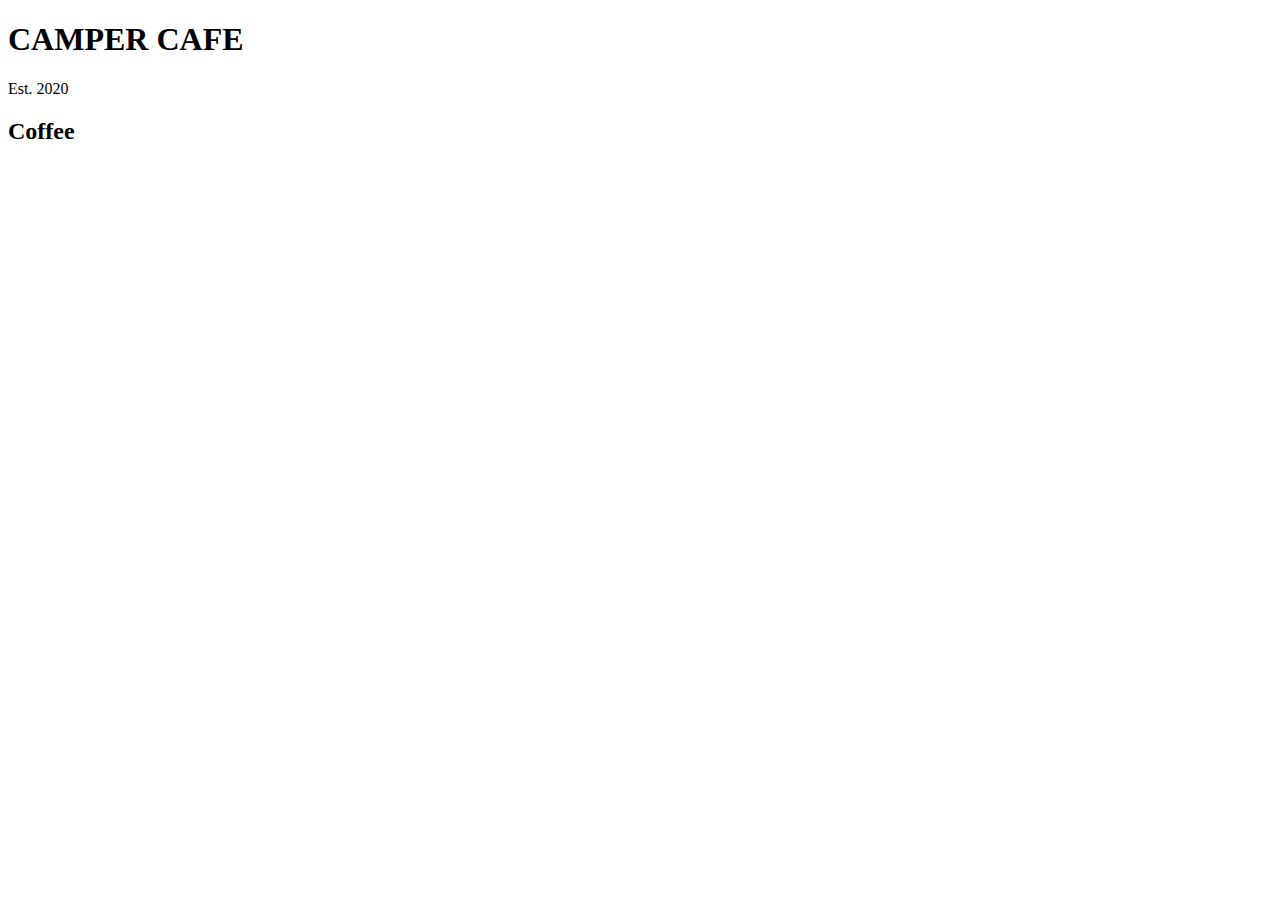
==== cafe_menu_app/index.html @ 96f1590f "x" ====
<!DOCTYPE html>
<html lang="en">
  <head>
    <meta charset="utf-8" />
    <title>Cafe Menu</title>
  </head>
  <body>
    <main>
      <h1>CAMPER CAFE</h1>
      <p>Est. 2020</p>
      <section>
        <h2>Coffee</h2>
      </section>
    </main>
  </body>
</html>
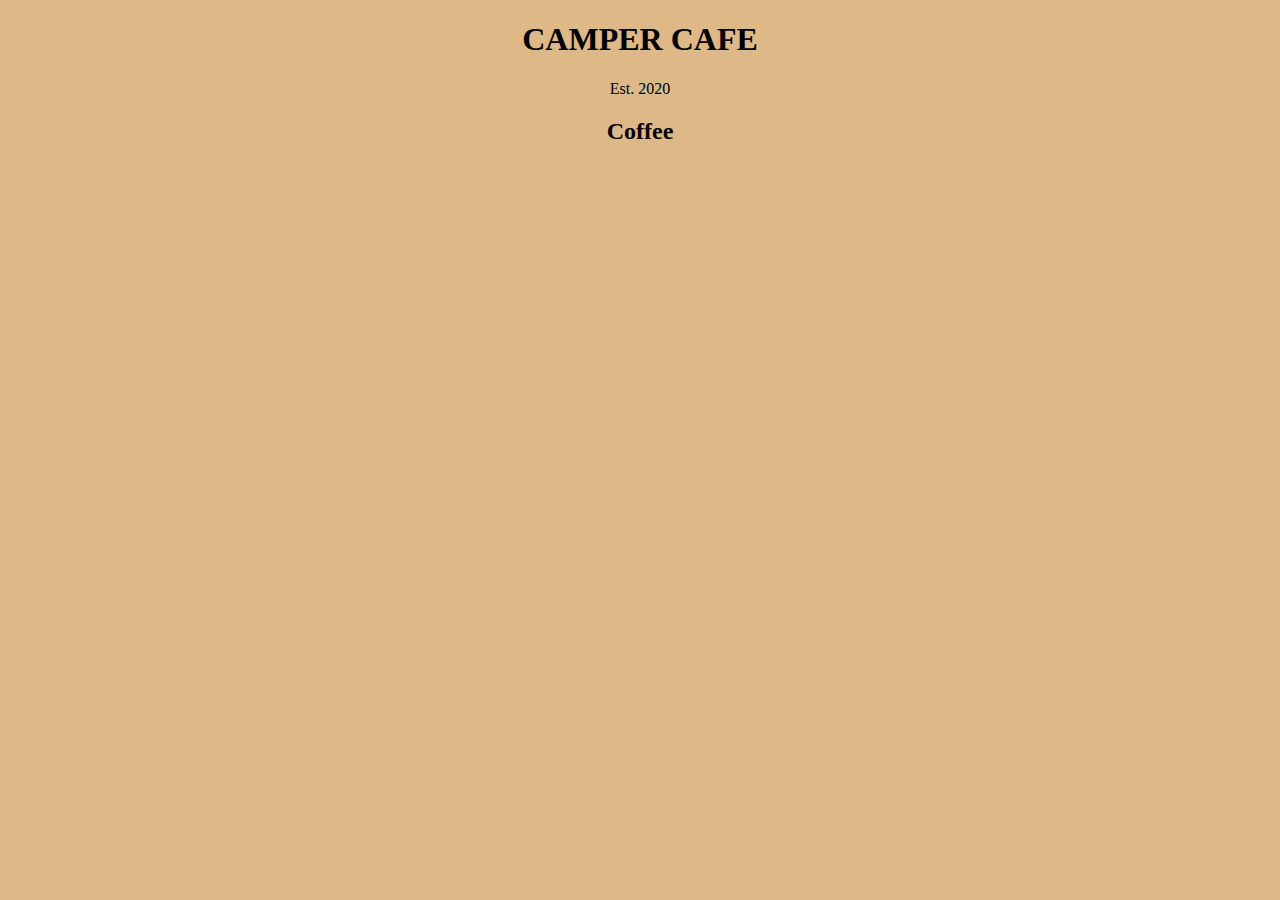
==== commit f46fe24a: "x" ====
--- a/cafe_menu_app/index.html
+++ b/cafe_menu_app/index.html
@@ -2,7 +2,9 @@
 <html lang="en">
   <head>
     <meta charset="utf-8" />
+    <meta name="viewport" content="width=device-width, initial-scale=1.0" />
     <title>Cafe Menu</title>
+    <link href="styles.css" rel="stylesheet"/>
   </head>
   <body>
     <main>
--- a/cafe_menu_app/styles.css
+++ b/cafe_menu_app/styles.css
@@ -0,0 +1,7 @@
+body {
+    background-color: burlywood;
+  }
+  
+  h1, h2, p {
+    text-align: center;
+  }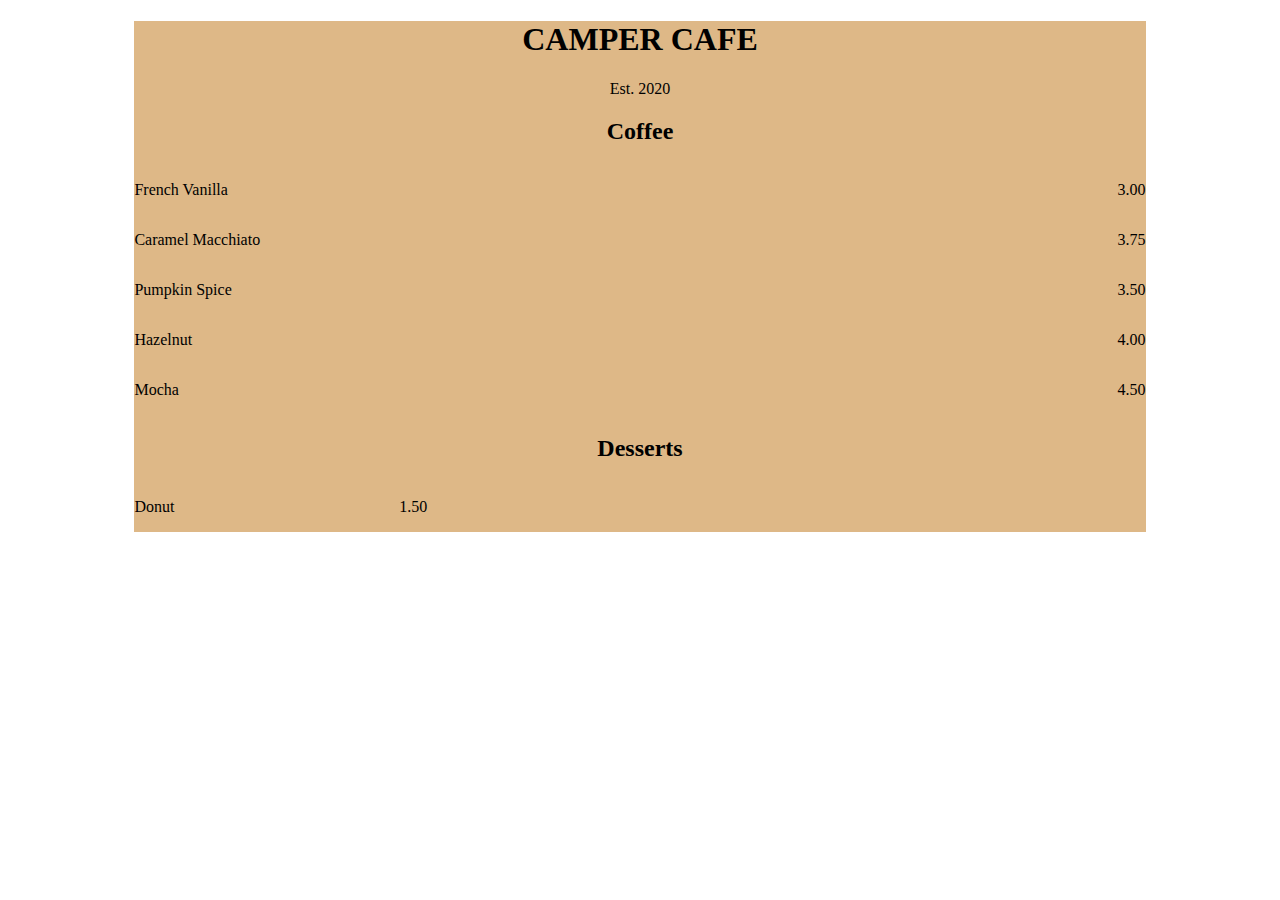
==== commit 66b4e7d7: "x" ====
--- a/cafe_menu_app/index.html
+++ b/cafe_menu_app/index.html
@@ -7,12 +7,35 @@
     <link href="styles.css" rel="stylesheet"/>
   </head>
   <body>
-    <main>
-      <h1>CAMPER CAFE</h1>
-      <p>Est. 2020</p>
-      <section>
-        <h2>Coffee</h2>
-      </section>
-    </main>
+    <div class="menu">
+      <main>
+        <h1>CAMPER CAFE</h1>
+        <p>Est. 2020</p>
+        <section>
+          <h2>Coffee</h2>
+          <article class="item">
+            <p class="flavor">French Vanilla</p><p class="price">3.00</p>
+          </article>
+          <article class="item">
+            <p class="flavor">Caramel Macchiato</p><p class="price">3.75</p>
+          </article>
+          <article class="item">
+            <p class="flavor">Pumpkin Spice</p><p class="price">3.50</p>
+          </article>
+          <article class="item">
+            <p class="flavor">Hazelnut</p><p class="price">4.00</p>
+          </article>
+          <article class="item">
+            <p class="flavor">Mocha</p><p class="price">4.50</p>
+          </article>
+        </section>
+        <section>
+          <h2>Desserts</h2>
+          <article class="item">
+            <p class="dessert">Donut</p><p class="price">1.50</p>
+          </article>
+        </section>
+      </main>
+    </div>
   </body>
 </html>--- a/cafe_menu_app/styles.css
+++ b/cafe_menu_app/styles.css
@@ -1,7 +1,28 @@
 body {
-    background-color: burlywood;
-  }
-  
-  h1, h2, p {
-    text-align: center;
-  }+  background-image: url(https://cdn.freecodecamp.org/curriculum/css-cafe/beans.jpg);
+}
+
+h1, h2, p {
+  text-align: center;
+}
+
+.menu {
+  width: 80%;
+  background-color: burlywood;
+  margin-left: auto;
+  margin-right: auto;
+}
+
+.item p {
+  display: inline-block;
+}
+
+.flavor {
+  text-align: left;
+  width: 75%;
+}
+
+.price {
+  text-align: right;
+  width: 25%
+}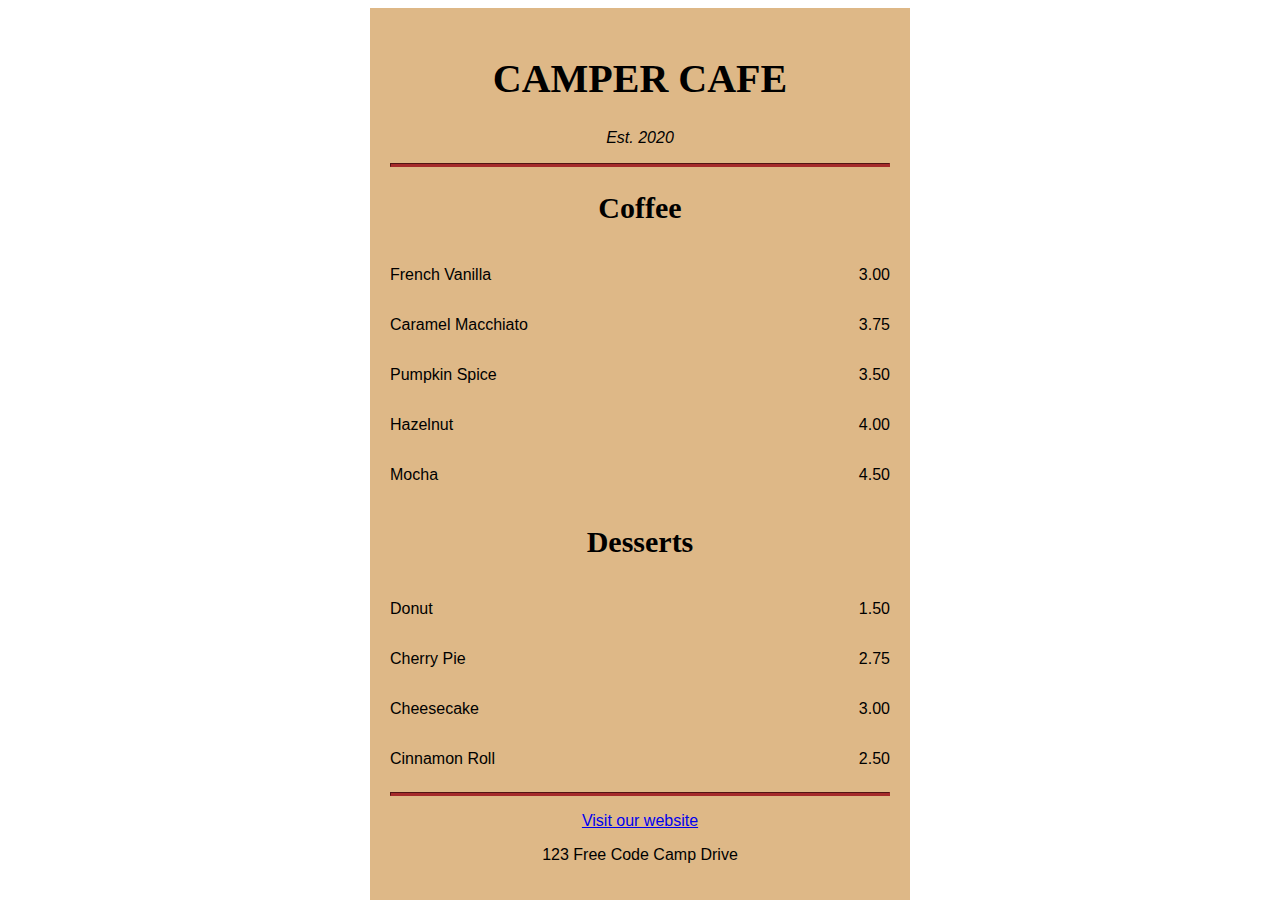
==== commit c2a0b402: "x" ====
--- a/cafe_menu_app/index.html
+++ b/cafe_menu_app/index.html
@@ -10,7 +10,8 @@
     <div class="menu">
       <main>
         <h1>CAMPER CAFE</h1>
-        <p>Est. 2020</p>
+        <p class="established">Est. 2020</p>
+        <hr>
         <section>
           <h2>Coffee</h2>
           <article class="item">
@@ -34,8 +35,24 @@
           <article class="item">
             <p class="dessert">Donut</p><p class="price">1.50</p>
           </article>
+          <article class="item">
+            <p class="dessert">Cherry Pie</p><p class="price">2.75</p>
+          </article>
+          <article class="item">
+            <p class="dessert">Cheesecake</p><p class="price">3.00</p>
+          </article>
+          <article class="item">
+            <p class="dessert">Cinnamon Roll</p><p class="price">2.50</p>
+          </article>
         </section>
       </main>
+      <hr>
+      <footer>
+        <p>
+          <a href="https://www.freecodecamp.org" target="_blank">Visit our website</a>
+        </p>
+        <p>123 Free Code Camp Drive</p>
+      </footer>
     </div>
   </body>
 </html>--- a/cafe_menu_app/styles.css
+++ b/cafe_menu_app/styles.css
@@ -1,5 +1,18 @@
 body {
   background-image: url(https://cdn.freecodecamp.org/curriculum/css-cafe/beans.jpg);
+  font-family: sans-serif;
+}
+
+h1 {
+  font-size: 40px;
+}
+
+h2 {
+  font-size: 30px;
+}
+
+.established {
+  font-style: italic;
 }
 
 h1, h2, p {
@@ -11,13 +24,25 @@
   background-color: burlywood;
   margin-left: auto;
   margin-right: auto;
+  padding: 20px;
+  max-width: 500px;
+}
+
+hr {
+  height: 2px;
+  background-color: brown;
+  border-color: brown;
+}
+
+h1, h2 {
+  font-family: Impact, serif;
 }
 
 .item p {
   display: inline-block;
 }
 
-.flavor {
+.flavor, .dessert {
   text-align: left;
   width: 75%;
 }
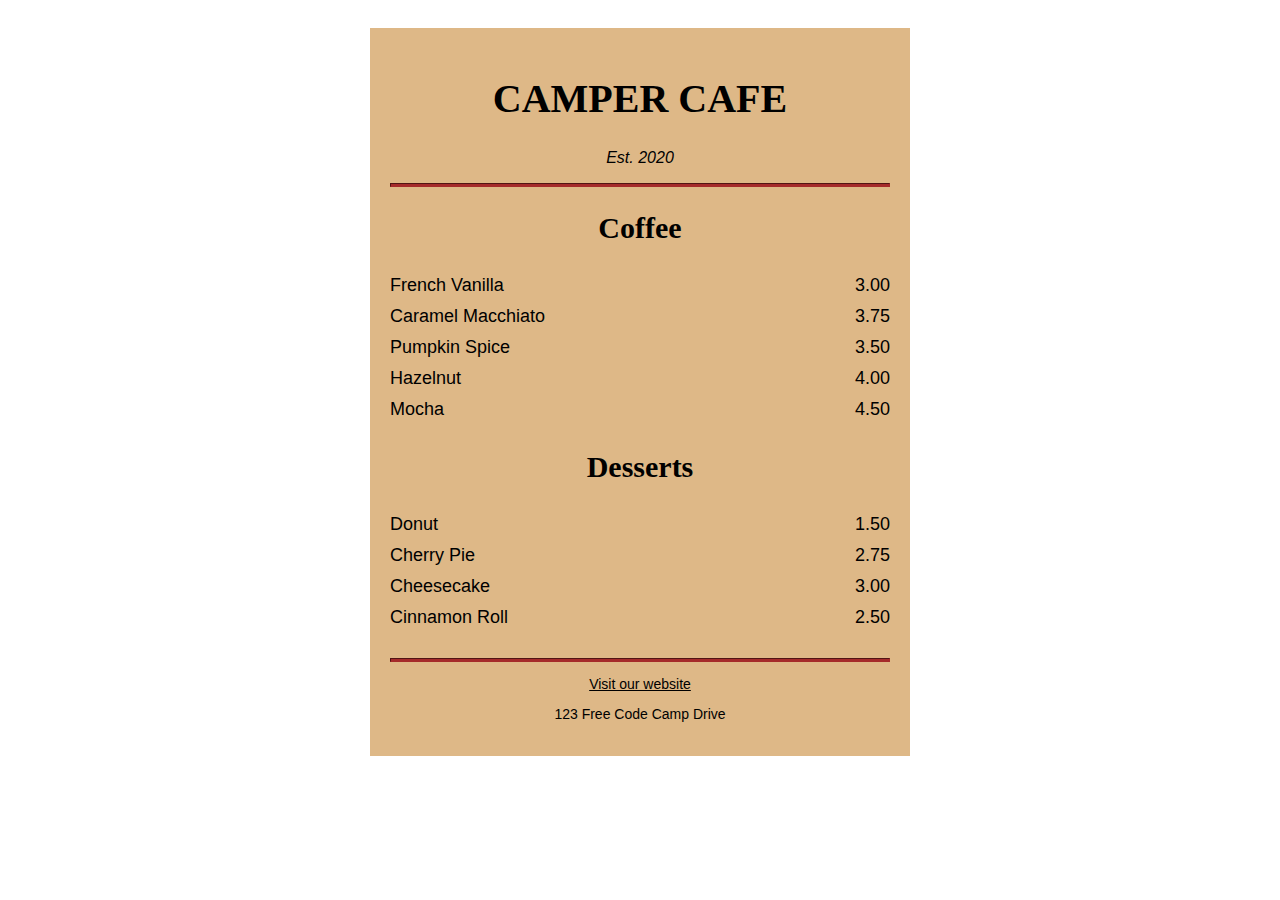
==== commit fd5aabe1: "x" ====
--- a/cafe_menu_app/index.html
+++ b/cafe_menu_app/index.html
@@ -46,7 +46,7 @@
           </article>
         </section>
       </main>
-      <hr>
+      <hr class="bottom-line">
       <footer>
         <p>
           <a href="https://www.freecodecamp.org" target="_blank">Visit our website</a>
--- a/cafe_menu_app/styles.css
+++ b/cafe_menu_app/styles.css
@@ -1,6 +1,7 @@
 body {
   background-image: url(https://cdn.freecodecamp.org/curriculum/css-cafe/beans.jpg);
   font-family: sans-serif;
+  padding: 20px;
 }
 
 h1 {
@@ -34,12 +35,19 @@
   border-color: brown;
 }
 
+.bottom-line {
+  margin-top: 25px;
+}
+
 h1, h2 {
   font-family: Impact, serif;
 }
 
 .item p {
   display: inline-block;
+  margin-top: 5px;
+  margin-bottom: 5px;
+  font-size: 18px;
 }
 
 .flavor, .dessert {
@@ -50,4 +58,26 @@
 .price {
   text-align: right;
   width: 25%
+}
+
+/* FOOTER */
+
+footer {
+  font-size: 14px;
+}
+
+a {
+  color: black;
+}
+
+a:visited {
+  color: black;
+}
+
+a:hover {
+  color: brown;
+}
+
+a:active {
+  color: brown;
 }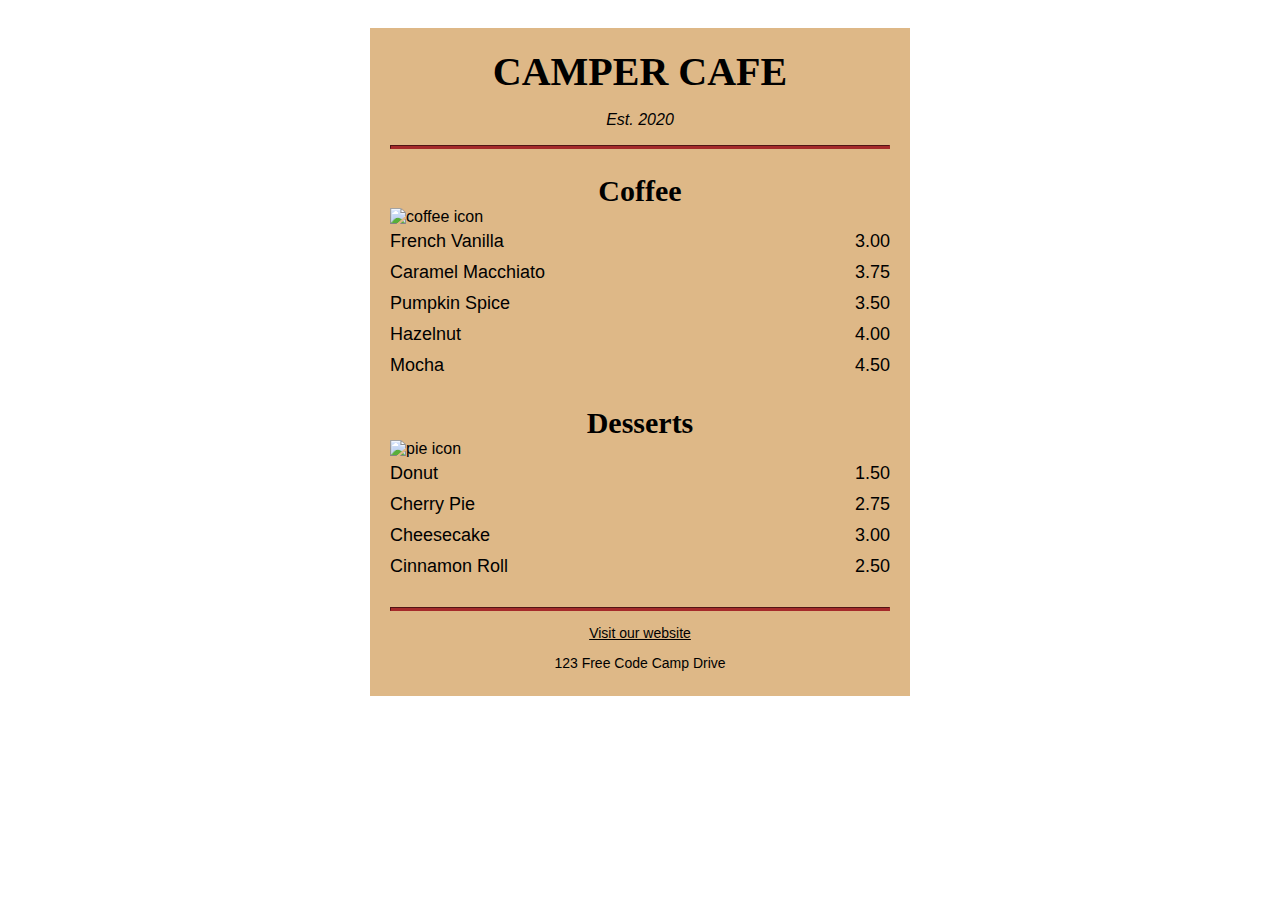
==== commit e7df3e41: "x" ====
--- a/cafe_menu_app/index.html
+++ b/cafe_menu_app/index.html
@@ -14,6 +14,7 @@
         <hr>
         <section>
           <h2>Coffee</h2>
+          <img src="https://cdn.freecodecamp.org/curriculum/css-cafe/coffee.jpg" alt="coffee icon"/>
           <article class="item">
             <p class="flavor">French Vanilla</p><p class="price">3.00</p>
           </article>
@@ -32,6 +33,7 @@
         </section>
         <section>
           <h2>Desserts</h2>
+          <img src="https://cdn.freecodecamp.org/curriculum/css-cafe/pie.jpg" alt="pie icon"/>
           <article class="item">
             <p class="dessert">Donut</p><p class="price">1.50</p>
           </article>
@@ -51,7 +53,7 @@
         <p>
           <a href="https://www.freecodecamp.org" target="_blank">Visit our website</a>
         </p>
-        <p>123 Free Code Camp Drive</p>
+        <p class="address">123 Free Code Camp Drive</p>
       </footer>
     </div>
   </body>
--- a/cafe_menu_app/styles.css
+++ b/cafe_menu_app/styles.css
@@ -6,6 +6,8 @@
 
 h1 {
   font-size: 40px;
+  margin-top: 0;
+  margin-bottom: 15px;
 }
 
 h2 {
@@ -27,6 +29,13 @@
   margin-right: auto;
   padding: 20px;
   max-width: 500px;
+}
+
+img {
+  display: block;
+  margin-left: auto;
+  margin-right: auto;
+  margin-top: -25px;
 }
 
 hr {
@@ -57,13 +66,17 @@
 
 .price {
   text-align: right;
-  width: 25%
+  width: 25%;
 }
 
 /* FOOTER */
 
 footer {
   font-size: 14px;
+}
+
+.address {
+  margin-bottom: 5px;
 }
 
 a {
